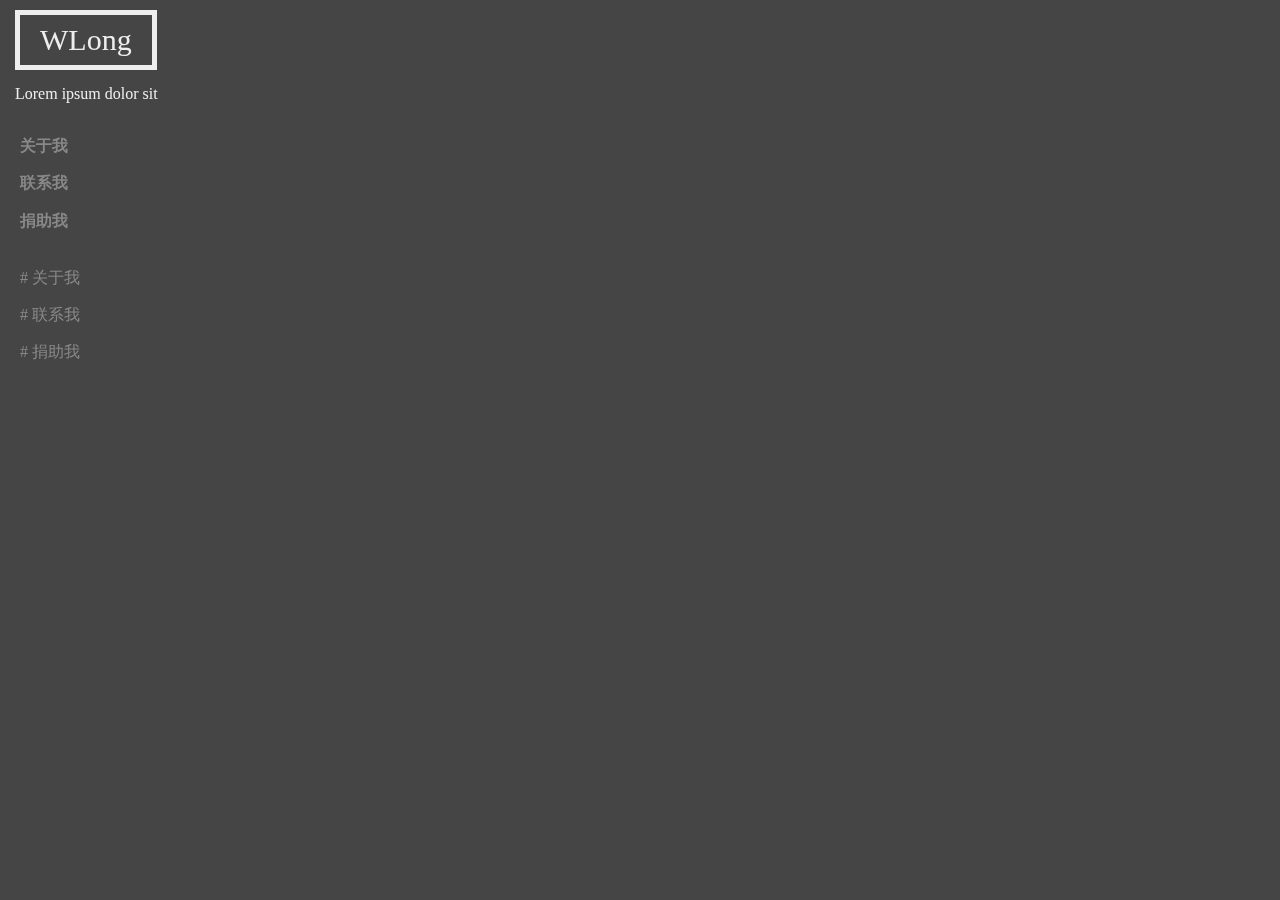
==== article.html @ d06c2516 "完成第一版" ====
<!DOCTYPE html>
<html lang="en">
<head>
    <meta charset="UTF-8">
    <meta name="viewport" content="width=device-width, initial-scale=1.0">
    <link rel="stylesheet" href="css/normalize.css">
    <link rel="stylesheet" href="css/main.css">
    <title>WLong's Blog</title>
</head>
<body>
   <div class="set-bar">
        <div class="header">
            <a href="index.html" class="logo">WLong</a>
            <div class="intro">Lorem ipsum dolor sit </div>
        </div>
        <div class="nav">
            <a href="#" class="item">关于我</a>
            <a href="#" class="item">联系我</a>
            <a href="#" class="item">捐助我</a>
        </div>
        <div class="tag-list">
            <a href="#" class="item"># 关于我</a>
            <a href="#" class="item"># 联系我</a>
            <a href="#" class="item"># 捐助我</a>
        </div>
   </div>
   <div class="main">
    <div class="item">
        <h1 class="title">Lorem ipsum do</h1>
        <div class="status">发布于：2020-05-23 | 阅读量：3000 | 标签：WLong</div>
        <div class="content">
            Lorem ipsum dolor sit amet consectetur adipisicing elit. Natus, officia enim. Aperiam nam, rerum, molestiae amet accusamus quae recusandae reprehenderit, facilis a natus minima! Excepturi illum aliquid saepe dolorem consectetur?
            Magnam saepe voluptatibus tempora, voluptas fuga, culpa laudantium vel corrupti non numquam ipsa incidunt voluptatem id architecto. Nisi ratione aliquam obcaecati sit cum ducimus eum perferendis culpa? Exercitationem, officia debitis.
            Quaerat officia enim quis numquam doloribus animi. Et fuga quam quae quisquam voluptatem ipsa alias rerum iste harum ipsam nobis dignissimos deleniti ad sequi, blanditiis placeat eum. Perferendis, error quo.
            Ut facere soluta dicta sed, alias aliquam nostrum provident veniam et officiis in perferendis illum eaque labore velit, voluptate, numquam molestiae? Assumenda, culpa cupiditate qui doloribus cum eius ipsum soluta!
            Nesciunt veniam quod fugit architecto repellat corrupti assumenda possimus, ratione ea aspernatur placeat quia ut ipsum numquam consectetur culpa voluptatibus eaque dolorem, quae nulla cum magni tempora, eius fuga? Sunt?
            Dignissimos voluptatibus eveniet, accusantium consectetur neque expedita, dolor asperiores architecto beatae harum nobis non ducimus delectus quo veritatis ad ullam aliquam. Amet, consequuntur pariatur vero accusamus ducimus culpa neque possimus.
            Quibusdam culpa error reiciendis, optio quasi, facilis, laborum distinctio sint fuga laboriosam ea beatae quo accusamus veritatis eaque! Perspiciatis dolor minus qui quam voluptatibus consequuntur. Dolor placeat illo quisquam natus?
            Molestiae dolor impedit vel libero, totam distinctio dolorum est illum quis laboriosam ad nihil facilis a ea, sit ullam officiis eos, recusandae sapiente. Est error sapiente earum, a omnis unde!
            Lorem ipsum dolor sit amet consectetur adipisicing elit. Ipsum modi tempore nulla eligendi numquam facere maiores reprehenderit molestiae quis non illum nesciunt officia voluptatum natus ab tenetur, inventore temporibus quod.
            Illum, laudantium dolore pariatur consequatur fuga rerum quisquam ipsum quidem cum iure placeat officiis odit eum labore voluptate deleniti quod dignissimos. Numquam quis saepe facilis harum adipisci, distinctio sit error.
            Tempora numquam nulla temporibus cum voluptatibus neque quam repellat eaque quas? Voluptatum eligendi, voluptatibus nobis eaque distinctio nostrum? Accusantium similique tempore eveniet omnis voluptatum quod enim nostrum, exercitationem doloribus nihil.
            Veniam nulla reiciendis qui sit praesentium, provident odit, molestiae incidunt autem alias pariatur reprehenderit iure veritatis? Dolorem tenetur excepturi cumque expedita non ex quae quis, vero, ab reiciendis corporis dolor?
            Corporis maiores error vel minima ducimus sint mollitia rerum veniam consequuntur placeat deserunt quam, illo quos ipsum ipsa id dicta. Praesentium officiis dolor porro dolorem necessitatibus quia accusamus est ex!
            Dolore quia sint quam fuga voluptatum in odio at impedit suscipit tempora molestiae nobis sunt itaque nulla, libero quos eius minima id vel exercitationem quasi laboriosam blanditiis. Voluptatum, fugiat minus.
            Dicta voluptatibus unde maxime? Explicabo qui, nam aperiam atque illum, sed perferendis eius dicta est ducimus magni minus quibusdam minima commodi dignissimos dolore ab sequi voluptas et excepturi incidunt laboriosam!
            Esse, minus sapiente sed fuga ratione necessitatibus exercitationem animi ab voluptatum quae minima quo libero nesciunt, corporis soluta, vero asperiores magnam corrupti reiciendis repellat. Dicta accusantium reprehenderit ipsam eligendi iure.
        </div>
    </div>
   </div>
</body>
</html>
---- css/main.css ----
body{
    background: #454545;
    line-height: 1.7;
}

a{
    text-decoration: none;
}

a, body{
    color: #eee;
}

.set-bar{
    float: left;
    width: 20%;
    position: fixed;
}

.set-bar .nav a,
.set-bar .tag-list a{
    display: block;
    padding: 5px;
    color: #888;
    transition: color 200ms;
}

.set-bar .nav a:hover,
.set-bar .tag-list a:hover{
    color: #eee;
}

.set-bar .nav a{
    font-weight: 700;
}

.set-bar > *{
    padding: 10px 15px;
}

.main{
    float: right;
    width: 80%;
    color: #454545;
}

.header .logo{
    line-height: 1;
    border: 5px solid #eee;
    padding: 10px 20px;
    font-size: 30px;
    display: inline-block;
    margin-bottom: 10px;
}

.article-list, .article{
    margin-right: 30%;
    background: #fff;
    padding: 20px 20px;
    box-shadow: 0 0 3px rgba(0,0,0,0.2);
}
.article-list .item{
    margin-bottom: 20px;
}

.article-list .item .title,
.article .title{
    color: #454545;
    font-size: 22px;
    font-weight: 700;
}

.article-list .item .status,
.article .status{
    font-size: 13px;
    color: #ccc;
}

.article-list .item > *
.article > *{
    margin: 10px 0px;
}
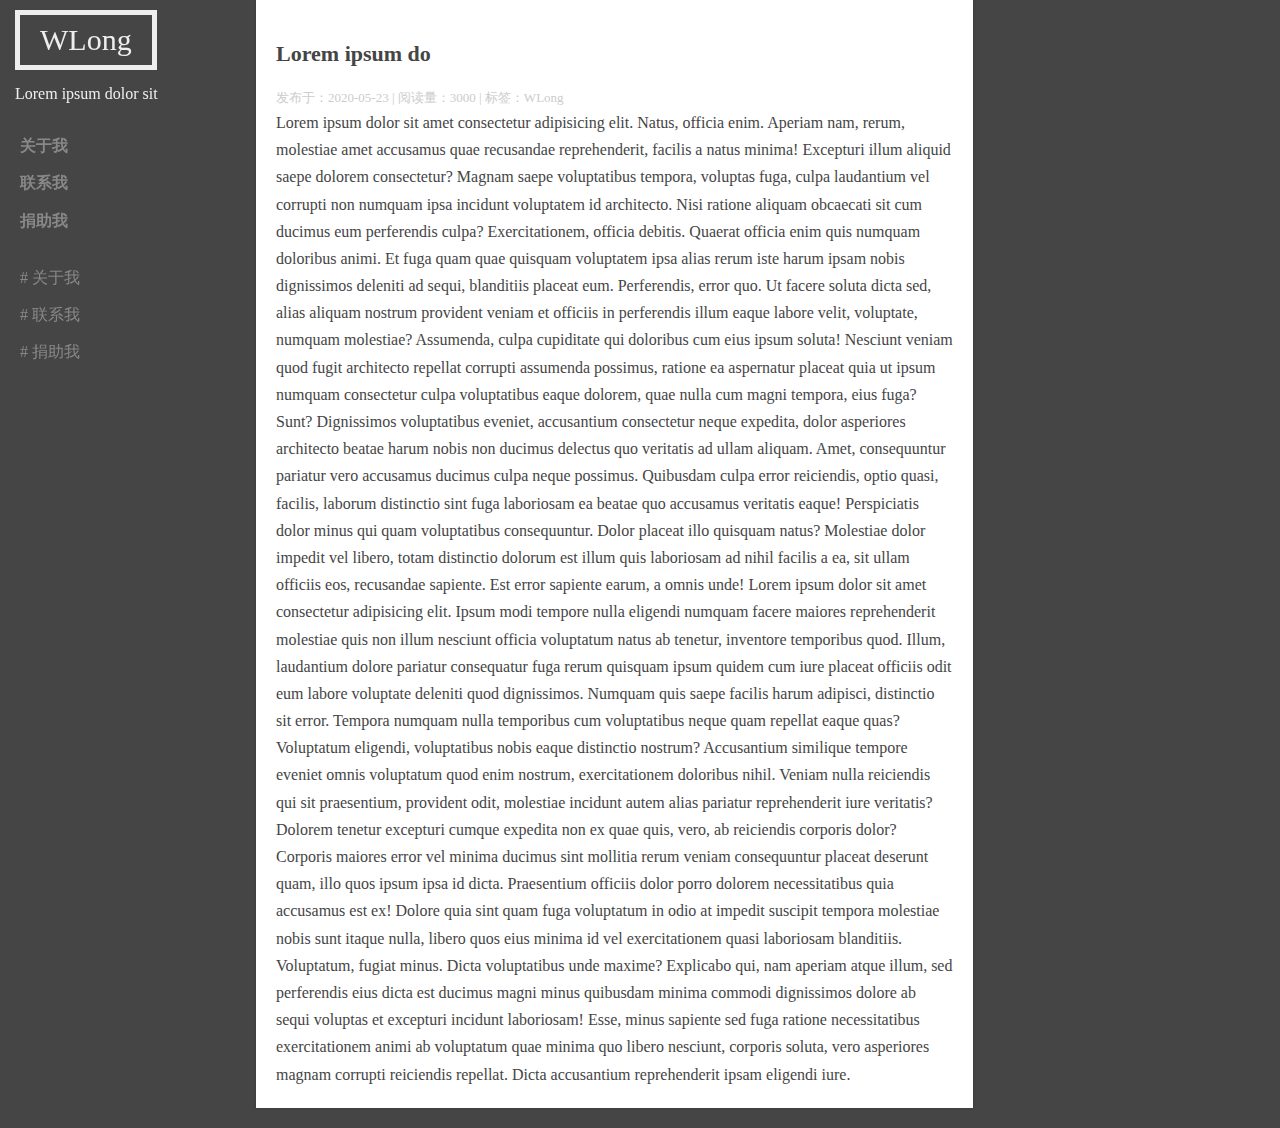
==== commit c743c860: "完成第一版(article页面有错误，修改完成)" ====
--- a/article.html
+++ b/article.html
@@ -25,7 +25,7 @@
         </div>
    </div>
    <div class="main">
-    <div class="item">
+    <div class="article">
         <h1 class="title">Lorem ipsum do</h1>
         <div class="status">发布于：2020-05-23 | 阅读量：3000 | 标签：WLong</div>
         <div class="content">
--- a/css/main.css
+++ b/css/main.css
@@ -59,7 +59,8 @@
     padding: 20px 20px;
     box-shadow: 0 0 3px rgba(0,0,0,0.2);
 }
-.article-list .item{
+.article-list .item,
+.article{
     margin-bottom: 20px;
 }
 
